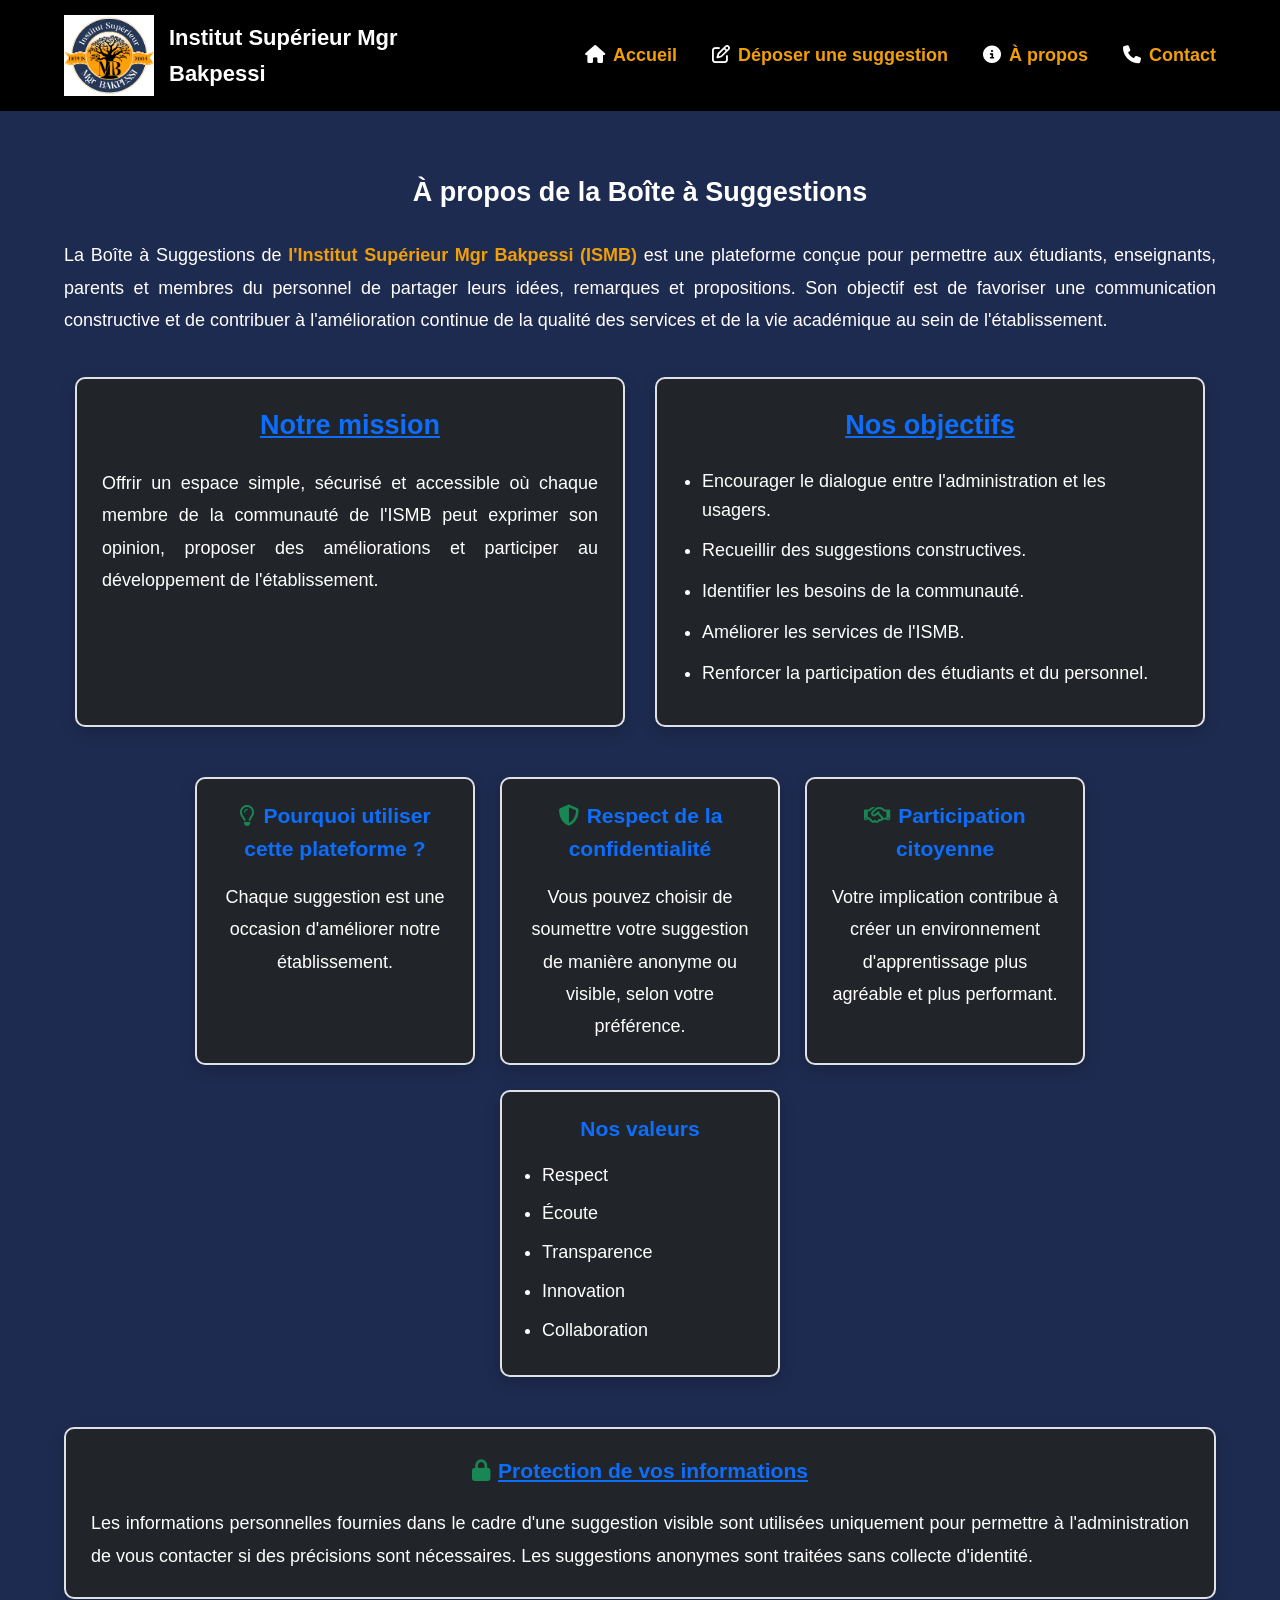
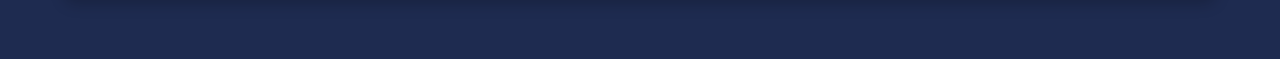
==== apropos.html @ 0215d86a "Add files via upload" ====
<!DOCTYPE html>
<html lang="en">

<head>
    <meta charset="UTF-8">
    <meta name="viewport" content="width=device-width, initial-scale=1.0">
    <link rel="stylesheet" href="https://cdnjs.cloudflare.com/ajax/libs/font-awesome/6.7.2/css/all.min.css">
    <link rel="stylesheet" href="https://fontawesome.com/icons/classic/regular/house">
    <link rel="stylesheet" href="styles.css">
    <title>ISMB Boite de suggestion</title>
</head>

<body>
    <!-- le_conterneur -->
    <section class="">
        <!-- nave -->
        <nav>

            <!-- logo de l'ecole -->
            <div id="logo">
                <img src="téléchargement.png" alt="logoISMB">
                <h1>Institut Supérieur Mgr Bakpessi</h1>
            </div>
            <div id="navbar">
                <a href="index.html"><i class="fa-solid fa-house"></i>Accueil</a>
                <a href="suggestion.html"><i class="fa-regular fa-pen-to-square"></i>Déposer une suggestion</a>
                <a href="apropos.html"><i class="fa-solid fa-circle-info"></i>À propos</a>
                <a href="contact.html"><i class="fa-solid fa-phone"></i>Contact</a>
            </div>
        </nav>
        <div class="apropos">

            <h1 id="titre">À propos de la Boîte à Suggestions</h1>
            <p>La Boîte à Suggestions de <b id="ismb">l'Institut Supérieur Mgr Bakpessi (ISMB)</b> est une plateforme
                conçue pour permettre aux étudiants, enseignants, parents et membres du personnel de
                partager leurs idées, remarques et propositions. Son objectif est de favoriser une communication
                constructive et de contribuer à l'amélioration continue de la qualité des services et de la vie
                académique au sein de l'établissement.</p>
            <div class="aproposelement">

                
                <div class="missobj">

                    <h2><u>Notre mission</u></h2>
                    <p>Offrir un espace simple, sécurisé et accessible où chaque membre de la communauté de l'ISMB peut
                        exprimer son opinion, proposer des améliorations et participer au développement de l'établissement.
                    </p>
                </div>
                <div class="missobj">

                    <h2><u>Nos objectifs</u></h2>
                    <ul>
                        <li>Encourager le dialogue entre l'administration et les usagers.</li>
                        <li>Recueillir des suggestions constructives.</li>
                        <li>Identifier les besoins de la communauté.</li>
                        <li>Améliorer les services de l'ISMB.</li>
                        <li>Renforcer la participation des étudiants et du personnel.</li>
    
                    </ul>
                </div>
            </div>
            <div id="but">
                <div id="elementbut">
                    <h3> <i class="fa-regular fa-lightbulb"></i>Pourquoi utiliser cette plateforme ?</h3>
                    <p>Chaque suggestion est une occasion d'améliorer notre établissement.</p>
                </div>
                <div id="elementbut">
                    <h3><i class="fa-solid fa-shield-halved"></i>Respect de la confidentialité</h3>
                    <p>Vous pouvez choisir de soumettre votre suggestion de manière anonyme ou visible, selon votre
                        préférence.</p>
                </div>
                <div id="elementbut">
                    <h3> <i class="fa-regular fa-handshake"></i>Participation citoyenne</h3>
                    <p>Votre implication contribue à créer un environnement d'apprentissage plus agréable et plus
                        performant.</p>
                </div>
                <div id="elementbut">
                <h3>Nos valeurs</h3>
                <ul>
                    <li>Respect</li>
                    <li>Écoute</li>
                    <li>Transparence</li>
                    <li>Innovation</li>
                    <li>Collaboration</li>
                </ul>
            </div>
            </div>
            
            <div id="finelement">
                <h3 id="titre"><i class="fa-solid fa-lock"></i><u>Protection de vos informations</u></h3>
                <p>Les informations personnelles fournies dans le cadre d'une suggestion visible sont utilisées
                    uniquement pour
                    permettre à l'administration de vous contacter si des précisions sont nécessaires. Les suggestions
                    anonymes
                    sont traitées sans collecte d'identité.
                </p>
            </div>
        </div>
    </section>
    <script src="script.js"></script>
</body>

</html>
---- styles.css ----
/*  VARIABLES */

:root{
    --bleu-nuit:#1e2b50;
    --orange:#f29f05;
    --blanc:#ffffff;
    --noir:#000000;

    --couleur-principale:#0d6efd;
    --couleur-secondaire:#0a58ca;
    --couleur-fond:#f8f9fa;
    --couleur-noir:#212529;
    --couleur-gris:#6c757d;
    --couleur-bordure:#dee2e6;
    --couleur-succes:#198754;
    --couleur-erreur:#dc3545;

    --ombre:0 5px 15px rgba(0,0,0,.2);
    --transition:.3s ease;
    --radius:8px;
}

/*  RESET CSS */

*{
    margin:0;
    padding:0;
    box-sizing:border-box;
}

html{
    scroll-behavior:smooth;
}

body{
    background:var(--bleu-nuit);
    color:var(--blanc);
    font-family:Arial, Helvetica, sans-serif;
    font-size:18px;
    line-height:1.6;
}

/* ELEMENTS GENERAUX */

img{
    max-width:100%;
    height:auto;
    display:block;
}

a{
    text-decoration:none;
}

ul{
    list-style:none;
}

button{
    cursor:pointer;
    transition:var(--transition);
}

input,
textarea,
select{
    width:100%;
    padding:12px;
    border:none;
    border-radius:var(--radius);
    outline:none;
    font-size:16px;
}

textarea{
    resize:vertical;
    min-height:150px;
}

label{
    display:flex;
    flex-direction:column;
    gap:6px;
    margin-bottom:15px;
}

section{
    width:100%;

}
/* NAVBAR */

nav{
    background:var(--noir);

    display:flex;

    justify-content:space-between;

    align-items:center;

    padding:15px 5%;

    flex-wrap:wrap;

    gap:20px;
}

/* LOGO */

#logo{

    display:flex;

    align-items:center;

    gap:15px;

    max-width:420px;

}

#logo img{

    width:90px;

}

#logo h1{

    font-size:22px;

    color:var(--blanc);

}

/* MENU */

#navbar{

    display:flex;

    gap:35px;

    flex-wrap:wrap;

}

#navbar a{

    color:var(--orange);

    font-weight:bold;

    transition:var(--transition);

}

#navbar a:hover{

    color:var(--couleur-principale);

}

#navbar i{

    margin-right:8px;

    color:var(--blanc);

}
/* ACCUEIL */

#acceuilbody{
    max-width:900px;
    width:90%;
    margin:80px auto;
    text-align:center;
}

#acceuilbody h1{
    font-size:2.5rem;
    margin-bottom:25px;
    color:var(--blanc);
}

#acceuilbody p{
    margin-bottom:20px;
    font-size:1.2rem;
}

#ano{
    color:var(--couleur-succes);
    font-weight:bold;
}

#acceuilbody button{
    margin-top:30px;
    padding:15px 25px;
    background:var(--couleur-erreur);
    border:none;
    border-radius:8px;
    transition:.3s;
}

#acceuilbody button:hover{
    background:var(--orange);
    transform:translateY(-3px);
}

#acceuilbody button a{
    color:white;
    font-size:18px;
    font-weight:bold;
}
/* PAGE SUGGESTION */

.cadresuggestion{

    width:90%;

    max-width:1000px;

    margin:50px auto;

}

.suggestion{

    background:var(--couleur-noir);

    border-radius:10px;

    padding:30px;

    box-shadow:var(--ombre);

}

.suggestion h1{

    text-align:center;

    margin-bottom:20px;

}

.suggestion p{

    text-align:center;

}

.suggestion b{

    color:var(--orange);

}

#listsuggestion{

    width:90%;

    margin:20px auto;

}

#listsuggestion li{

    margin:12px 0;

}

#listsuggestion b{

    color:var(--couleur-succes);

}
/* message*/
#message{
    color: green;
    font-weight: bold;
    display: none;
}

/* Choix identité */
#choi_utilisateur{
    display: flex;
    justify-content: center;
    gap: 20px;
    margin: 20px 0;
}
#choi_utilisateur label{
    padding: 12px 25px;
    border: 2px solid #0d6efd;
    border-radius: 10px;
    cursor: pointer;
    font-weight: bold;
    transition: 0.3s;
    user-select: none;
}
#choi_utilisateur label:hover{
    background-color: #0d6efd;
    color: white;
}
#choi_utilisateur 
/*input[type="radio"]{
    display: none;
}*/
#choi_utilisateur 
input[type="radio"]:checked + label{
    background-color: red;
    color: white;
    border-color: #0d6efd;

}
#chois_identiter{

    margin-top:35px;

    text-align:center;

}

#choix{

    display:flex;

    justify-content:center;

    gap:40px;

    margin-top:20px;

}

/* Informations utilisateur */

#utilisateur{

    margin-top:30px;

}

#nom_prenom{

    display:grid;

    grid-template-columns:repeat(2,1fr);

    gap:20px;

}

/* Catégorie */

#categorie{

    margin-top:25px;

    display:flex;

    flex-direction:column;

    gap:15px;

}

/*Sujet */

.sujet{

    margin-top:25px;

}

.sujet button{

    margin-top:20px;

    background:var(--couleur-erreur);

    color:white;

    padding:15px;

    border:none;

    border-radius:8px;

    width:200px;

    transition:.3s;

}

.sujet button:hover{

    background:var(--orange);
    transform: translateY(-8px);

}
#btn {
    display: none;

    margin-top:20px;

    background:var(--couleur-principale);

    color:white;

    padding:15px;

    border:none;

    border-radius:8px;

    width:200px;

    transition:.3s;

}

#btn:hover{

    background:var(--couleur-succes);
    transform: translateY(-8px);

}

#pfinsuggestion{

    margin-top:25px;

    background:black;

    padding:15px;

    border-radius:8px;

    text-align:center;

}

#pfinsuggestion b{

    color:var(--couleur-succes);

}
/*PAGE À PROPOS */

.apropos{
    width: 90%;
    max-width: 1200px;
    margin: 60px auto;
}

.apropos h1{
    text-align: center;
    margin-bottom: 25px;
}

.apropos p{
    margin-top: 15px;
    text-align: justify;
    line-height: 1.8;
}

#ismb{
    color: var(--orange);
    font-weight: bold;
}

/*Mission et Objectifs */

.aproposelement{
    display: flex;
    justify-content: center;
    align-items: stretch;
    gap: 30px;
    flex-wrap: wrap;
    margin-top: 40px;
}

.missobj{
    flex: 1;
    min-width: 320px;
    max-width: 550px;
    background: var(--couleur-noir);
    border: 2px solid var(--couleur-bordure);
    border-radius: 10px;
    padding: 25px;
    box-shadow: var(--ombre);
    transition: .3s;
}

.missobj:hover{
    transform: translateY(-8px);
}

.missobj h2{
    color: var(--couleur-principale);
    text-align: center;
    margin-bottom: 20px;
}

.missobj p{
    text-align: justify;
}

.missobj ul{
    margin-top: 15px;
    padding-left: 20px;
}

.missobj ul li{
    list-style: disc;
    margin-bottom: 12px;
}

/*Pourquoi utiliser */

#but{
    display: flex;
    justify-content: center;
    flex-wrap: wrap;
    gap: 25px;
    margin-top: 50px;
}

#elementbut{
    width: 280px;
    min-height: 260px;
    padding: 20px;
    background: var(--couleur-noir);
    border: 2px solid var(--couleur-bordure);
    border-radius: 10px;
    box-shadow: var(--ombre);
    transition: .3s;
}

#elementbut:hover{
    transform: translateY(-10px);
    border-color: var(--couleur-principale);
    box-shadow: 0 0 15px var(--blanc);
}

#elementbut h3{
    color: var(--couleur-principale);
    margin-bottom: 15px;
    text-align: center;
}

#elementbut p{
    text-align: center;
}

#elementbut ul{
    margin-top: 15px;
    padding-left: 20px;
}

#elementbut ul li{
    list-style: disc;
    margin-bottom: 10px;
}

.apropos i{
    color: var(--couleur-succes);
    margin-right: 8px;
}

/*Protection des informations */

#finelement{
    margin-top: 50px;
    padding: 25px;
    background: var(--couleur-noir);
    border: 2px solid var(--couleur-bordure);
    border-radius: 10px;
    box-shadow: var(--ombre);
}
#finelement:hover{
 transform: translateY(-10px);
 border: 2px solid #0a58ca;
 box-shadow: 0 0 8px var(--orange);
}

#finelement h3{
    text-align: center;
    color: var(--couleur-principale);
    margin-bottom: 20px;
}

#finelement p{
    text-align: justify;
}
/* PAGE CONTACT */

.contact{
    width: 90%;
    max-width: 800px;
    margin: 60px auto 30px;
    text-align: center;
}

.contact h1{
    margin-bottom: 20px;
    color: var(--orange);
}

.contact p{
    line-height: 1.8;
}

/* Formulaire de contact*/

#cadremessage{
    width: 90%;
    max-width: 600px;
    margin: 40px auto;
}

#cadremessage h1{
    text-align: center;
    color: var(--couleur-succes);
    margin-bottom: 20px;
}

#message{
    background: var(--couleur-noir);
    border: 2px solid var(--couleur-bordure);
    border-radius: 10px;
    padding: 25px;
    box-shadow: var(--ombre);
}

#message label{
    display: flex;
    flex-direction: column;
    text-align: left;
    margin-bottom: 18px;
    font-weight: bold;
}

#message input{
    margin-top: 8px;
    padding: 12px;
    border: none;
    border-radius: 8px;
    outline: none;
    transition: .3s;
}

#message input:focus{
    box-shadow: 0 0 10px var(--couleur-principale);
}

#message i{
    color: var(--orange);
    margin-right: 8px;
}

#message button{
    width: 100%;
    padding: 14px;
    margin-top: 10px;
    border: none;
    border-radius: 8px;
    background: var(--couleur-erreur);
    color: var(--blanc);
    font-size: 18px;
    cursor: pointer;
    transition: .3s;
}

#message button:hover{
    background: var(--orange);
    color: var(--noir);
}

/*Adresse*/

#address{
    width: 90%;
    max-width: 1000px;
    margin: 40px auto;
    display: flex;
    justify-content: space-between;
    flex-wrap: wrap;
    gap: 20px;
}

#address p{
    flex: 1;
    min-width: 250px;
    background: var(--couleur-noir);
    padding: 20px;
    border-radius: 10px;
    border: 2px solid var(--couleur-bordure);
    box-shadow: var(--ombre);
}

#address i{
    color: var(--orange);
    margin-right: 8px;
}

#address a{
    color: var(--orange);
    text-decoration: none;
    transition: .3s;
}

#address a:hover{
    color: var(--couleur-succes);
}

/*Footer*/

footer{
    margin-top: 50px;
    background: var(--noir);
    padding: 25px;
    display: flex;
    justify-content: space-between;
    align-items: center;
    flex-wrap: wrap;
    gap: 20px;
}

footer h4{
    color: var(--orange);
}

footer p{
    display: flex;
    align-items: center;
    gap: 8px;
}

footer i{
    color: var(--orange);
}

footer a{
    color: var(--blanc);
    text-decoration: none;
    transition: .3s;
}

footer a:hover{
    color: var(--orange);
}/*  RESPONSIVE*/

/*Tablette*/

@media screen and (max-width: 992px){

    body{
        font-size:17px;
    }

    nav{
        flex-direction:column;
        gap:20px;
        padding:20px;
    }

    #logo{
        justify-content:center;
        text-align:center;
    }

    #navbar{
        justify-content:center;
        gap:20px;
    }

    .aproposelement{
        flex-direction:column;
        align-items:center;
    }

    #address{
        flex-direction:column;
    }

    footer{
        justify-content:center;
        text-align:center;
    }

}

/* responsive*/

@media screen and (max-width:768px){

    body{
        font-size:16px;
    }

    /* Navigation */

    #logo{
        flex-direction:column;
    }

    #logo img{
        width:80px;
        height:auto;
    }

    #logo h1{
        font-size:20px;
        text-align:center;
    }

    #navbar{
        flex-direction:column;
        align-items:center;
        width:100%;
        gap:15px;
    }

    #navbar a{
        width:100%;
        text-align:center;
        padding:10px;
        border-radius:8px;
        background:rgba(255,255,255,.05);
    }

    /* Accueil */

    #acceuilbody{
        margin-top:50px;
    }

    #acceuilbody h1{
        font-size:30px;
    }

    #acceuilbody p{
        font-size:17px;
    }

    #acceuilbody button{
        width:100%;
        max-width:250px;
    }

    /* Suggestion */

    .suggestion{
        padding:20px;
    }

    #choix{
        flex-direction:column;
        gap:15px;
    }

    #nom_prenom{
        flex-direction:column;
    }

    #categorie{
        max-width:100%;
    }

    .sujet{
        max-width:100%;
    }

    .sujet button{
        width:100%;
    }

    /* À propos */

    .missobj{
        width:100%;
    }

    #elementbut{
        width:100%;
    }

    #finelement{
        padding:20px;
    }

    /* Contact */

    #cadremessage{
        width:100%;
    }

    #message{
        width:100%;
    }

    #message button{
        width:100%;
    }

    #address{
        flex-direction:column;
        gap:20px;
    }

    footer{
        flex-direction:column;
        gap:15px;
    }

}

/* ---------- Très petits téléphones ---------- */

@media screen and (max-width:480px){

    body{
        font-size:15px;
    }

    #logo h1{
        font-size:18px;
    }

    #acceuilbody h1{
        font-size:24px;
    }

    .suggestion h1,
    .apropos h1,
    .contact h1{
        font-size:28px;
    }

    button{
        font-size:16px;
    }

}
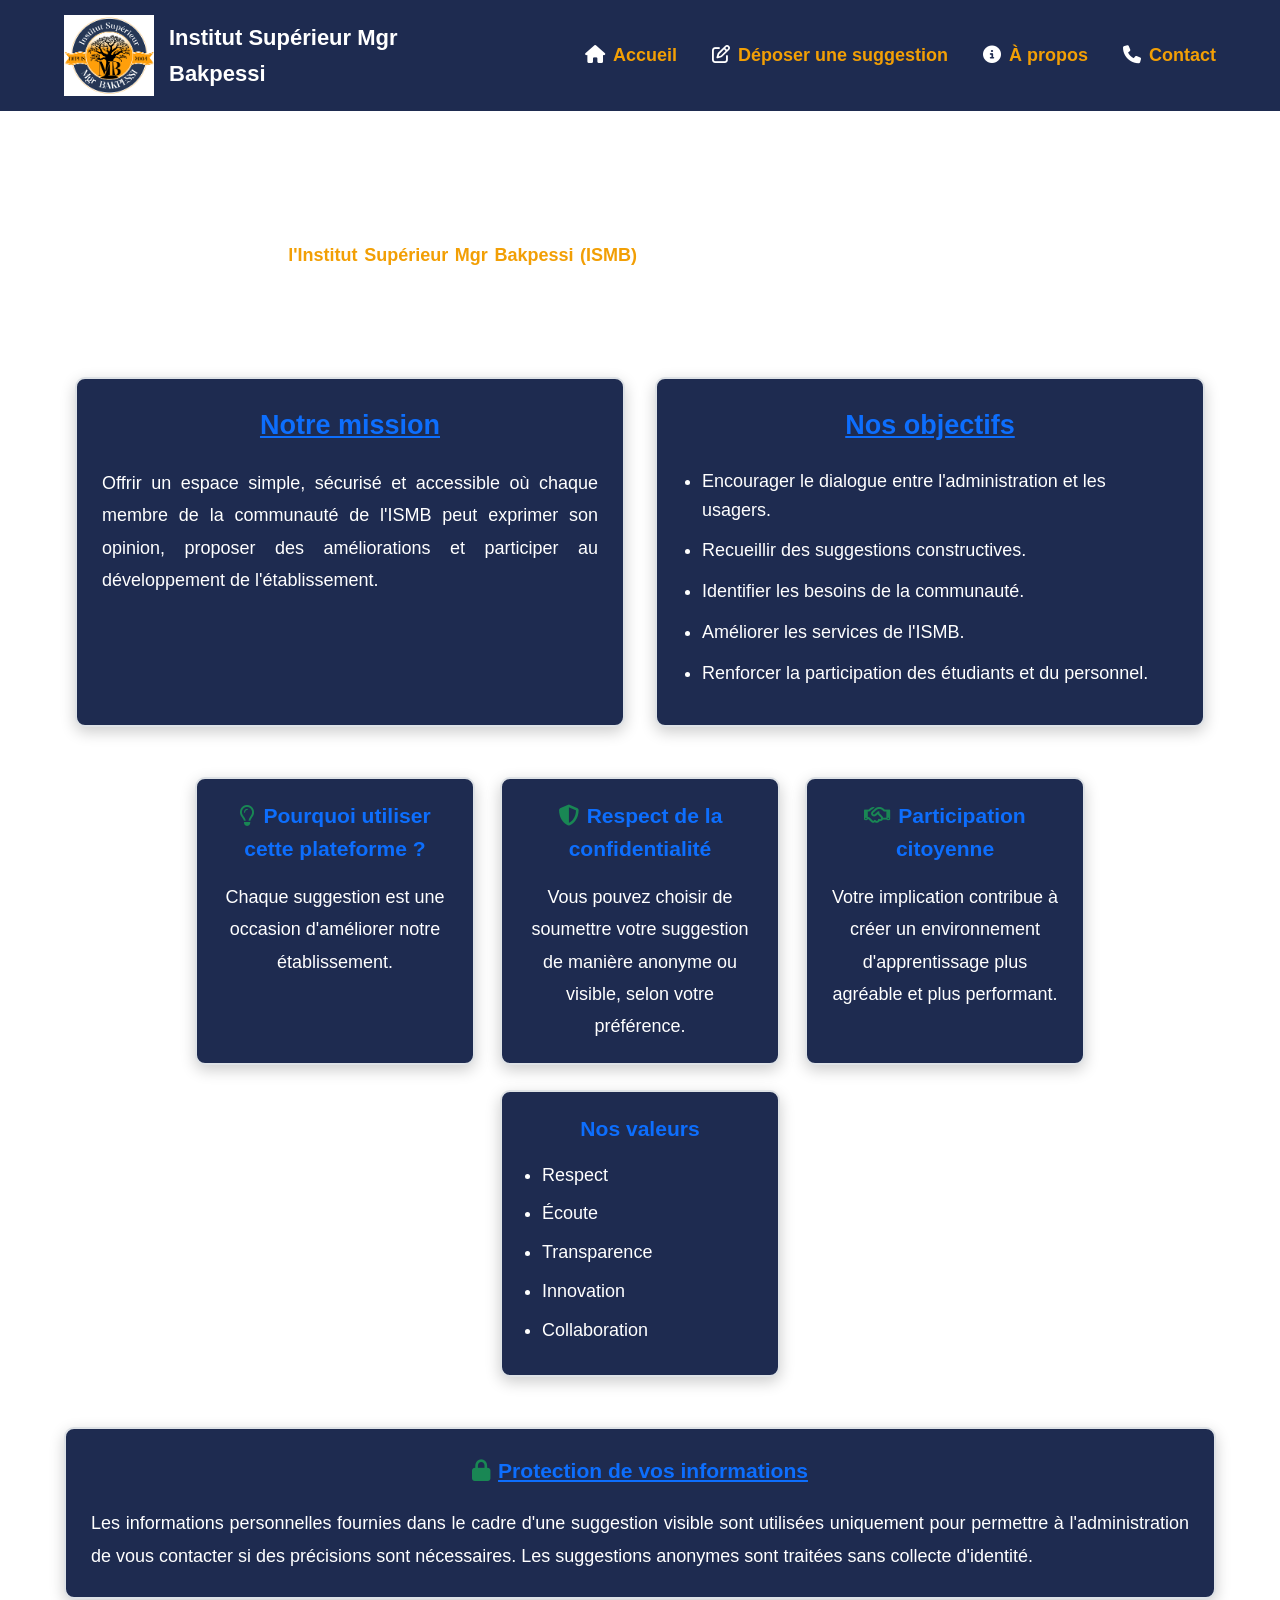
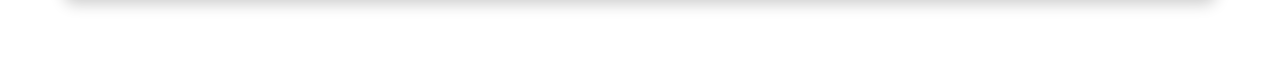
==== commit 7b68521a: "Add files via upload" ====
--- a/apropos.html
+++ b/apropos.html
@@ -21,6 +21,9 @@
                 <img src="téléchargement.png" alt="logoISMB">
                 <h1>Institut Supérieur Mgr Bakpessi</h1>
             </div>
+             <div id="btn-menu">
+                    <i class="fa-solid fa-bars"></i>
+                </div>
             <div id="navbar">
                 <a href="index.html"><i class="fa-solid fa-house"></i>Accueil</a>
                 <a href="suggestion.html"><i class="fa-regular fa-pen-to-square"></i>Déposer une suggestion</a>
@@ -97,7 +100,7 @@
             </div>
         </div>
     </section>
-    <script src="script.js"></script>
+    <script src="menu.js"></script>
 </body>
 
 </html>
--- a/styles.css
+++ b/styles.css
@@ -34,11 +34,37 @@
 }
 
 body{
-    background:var(--bleu-nuit);
+    
     color:var(--blanc);
     font-family:Arial, Helvetica, sans-serif;
     font-size:18px;
     line-height:1.6;
+
+    animation: fond 15s infinite;
+    background-size: cover;
+    background-position: center;
+    background-repeat: no-repeat;
+    
+    z-index: -2;
+
+}
+@keyframes fond {
+
+    0%{
+        background-image: url(img_3.jpg);
+    }
+
+    33%{
+        background-image: url(img_5.jpg);
+    }
+
+    66%{
+        background-image: url(img_4.jpg);
+    }
+
+    100%{
+        background-image: url(ismb_infra_structure.png);
+    }
 }
 
 /* ELEMENTS GENERAUX */
@@ -92,7 +118,7 @@
 /* NAVBAR */
 
 nav{
-    background:var(--noir);
+    background:var(--bleu-nuit);
 
     display:flex;
 
@@ -170,6 +196,56 @@
     color:var(--blanc);
 
 }
+
+/* trait  */
+
+/* Bouton hamburger caché sur ordinateur */
+#btn-menu{
+    display: none;
+    font-size: 30px;
+    cursor: pointer;
+}
+
+/* Version téléphone */
+@media (max-width:768px){
+
+    /* Afficher le bouton */
+    #btn-menu{
+        display: block;
+        z-index: 1;
+    
+        
+    }
+    #btn-menu i{
+      
+      margin-right: 220px;
+    }
+
+    /* Cacher le menu hors de l'écran */
+    #navbar{
+        position: fixed;
+        top: 0;
+        right: -850px;
+    
+        
+
+        background-color: rgba(121,120,120,0.95);
+
+        display: flex;
+        flex-direction: column;
+        align-items: center;
+        justify-content: center;
+        gap: 30px;
+
+        transition: right 0.4s ease;
+    }
+
+    /* Menu visible */
+    #navbar.active{
+        right: 0;
+    }
+}
+
 /* ACCUEIL */
 
 #acceuilbody{
@@ -196,7 +272,7 @@
 }
 
 #acceuilbody button{
-    margin-top:30px;
+    margin-top:20px;
     padding:15px 25px;
     background:var(--couleur-erreur);
     border:none;
@@ -228,7 +304,7 @@
 
 .suggestion{
 
-    background:var(--couleur-noir);
+    background:var(--bleu-nuit);
 
     border-radius:10px;
 
@@ -340,7 +416,20 @@
 #utilisateur{
 
     margin-top:30px;
-
+    position: relative;
+    overflow: hidden;
+    border-radius: 15px;
+    padding: 30px;
+    z-index: 1;
+    background-color: var(--bleu-nuit);
+
+}
+
+/* form */
+form{
+    display: flex;
+    flex-direction: column;
+    gap: 15px;
 }
 
 #nom_prenom{
@@ -487,7 +576,7 @@
     flex: 1;
     min-width: 320px;
     max-width: 550px;
-    background: var(--couleur-noir);
+    background: var(--bleu-nuit);
     border: 2px solid var(--couleur-bordure);
     border-radius: 10px;
     padding: 25px;
@@ -533,7 +622,7 @@
     width: 280px;
     min-height: 260px;
     padding: 20px;
-    background: var(--couleur-noir);
+    background: var(--bleu-nuit);
     border: 2px solid var(--couleur-bordure);
     border-radius: 10px;
     box-shadow: var(--ombre);
@@ -576,7 +665,7 @@
 #finelement{
     margin-top: 50px;
     padding: 25px;
-    background: var(--couleur-noir);
+    background: var(--bleu-nuit);
     border: 2px solid var(--couleur-bordure);
     border-radius: 10px;
     box-shadow: var(--ombre);
@@ -628,57 +717,7 @@
     margin-bottom: 20px;
 }
 
-#message{
-    background: var(--couleur-noir);
-    border: 2px solid var(--couleur-bordure);
-    border-radius: 10px;
-    padding: 25px;
-    box-shadow: var(--ombre);
-}
-
-#message label{
-    display: flex;
-    flex-direction: column;
-    text-align: left;
-    margin-bottom: 18px;
-    font-weight: bold;
-}
-
-#message input{
-    margin-top: 8px;
-    padding: 12px;
-    border: none;
-    border-radius: 8px;
-    outline: none;
-    transition: .3s;
-}
-
-#message input:focus{
-    box-shadow: 0 0 10px var(--couleur-principale);
-}
-
-#message i{
-    color: var(--orange);
-    margin-right: 8px;
-}
-
-#message button{
-    width: 100%;
-    padding: 14px;
-    margin-top: 10px;
-    border: none;
-    border-radius: 8px;
-    background: var(--couleur-erreur);
-    color: var(--blanc);
-    font-size: 18px;
-    cursor: pointer;
-    transition: .3s;
-}
-
-#message button:hover{
-    background: var(--orange);
-    color: var(--noir);
-}
+
 
 /*Adresse*/
 
@@ -695,7 +734,7 @@
 #address p{
     flex: 1;
     min-width: 250px;
-    background: var(--couleur-noir);
+    background: var(--bleu-nuit);
     padding: 20px;
     border-radius: 10px;
     border: 2px solid var(--couleur-bordure);
@@ -719,40 +758,57 @@
 
 /*Footer*/
 
-footer{
+#footercontacte{
     margin-top: 50px;
-    background: var(--noir);
+    background: var(--bleu-nuit);
     padding: 25px;
     display: flex;
     justify-content: space-between;
     align-items: center;
     flex-wrap: wrap;
     gap: 20px;
-}
-
-footer h4{
+    
+}
+
+#footercontacte h4{
     color: var(--orange);
 }
 
-footer p{
+#footercontacte p{
     display: flex;
     align-items: center;
     gap: 8px;
 }
 
-footer i{
+#footercontacte i{
     color: var(--orange);
 }
 
-footer a{
+#footercontacte a{
     color: var(--blanc);
     text-decoration: none;
     transition: .3s;
 }
 
-footer a:hover{
+#footercontacte a:hover{
     color: var(--orange);
-}/*  RESPONSIVE*/
+}
+
+#footeracceuil{
+    text-align: center;
+     background-color:var(--bleu-nuit);
+    color: white;
+    padding: 15px;
+    
+}
+#footeracceuil p{
+    text-align: center;
+    margin: 0;
+    font-size: 16px;
+    
+}
+
+/*  RESPONSIVE*/
 
 /*Tablette*/
 
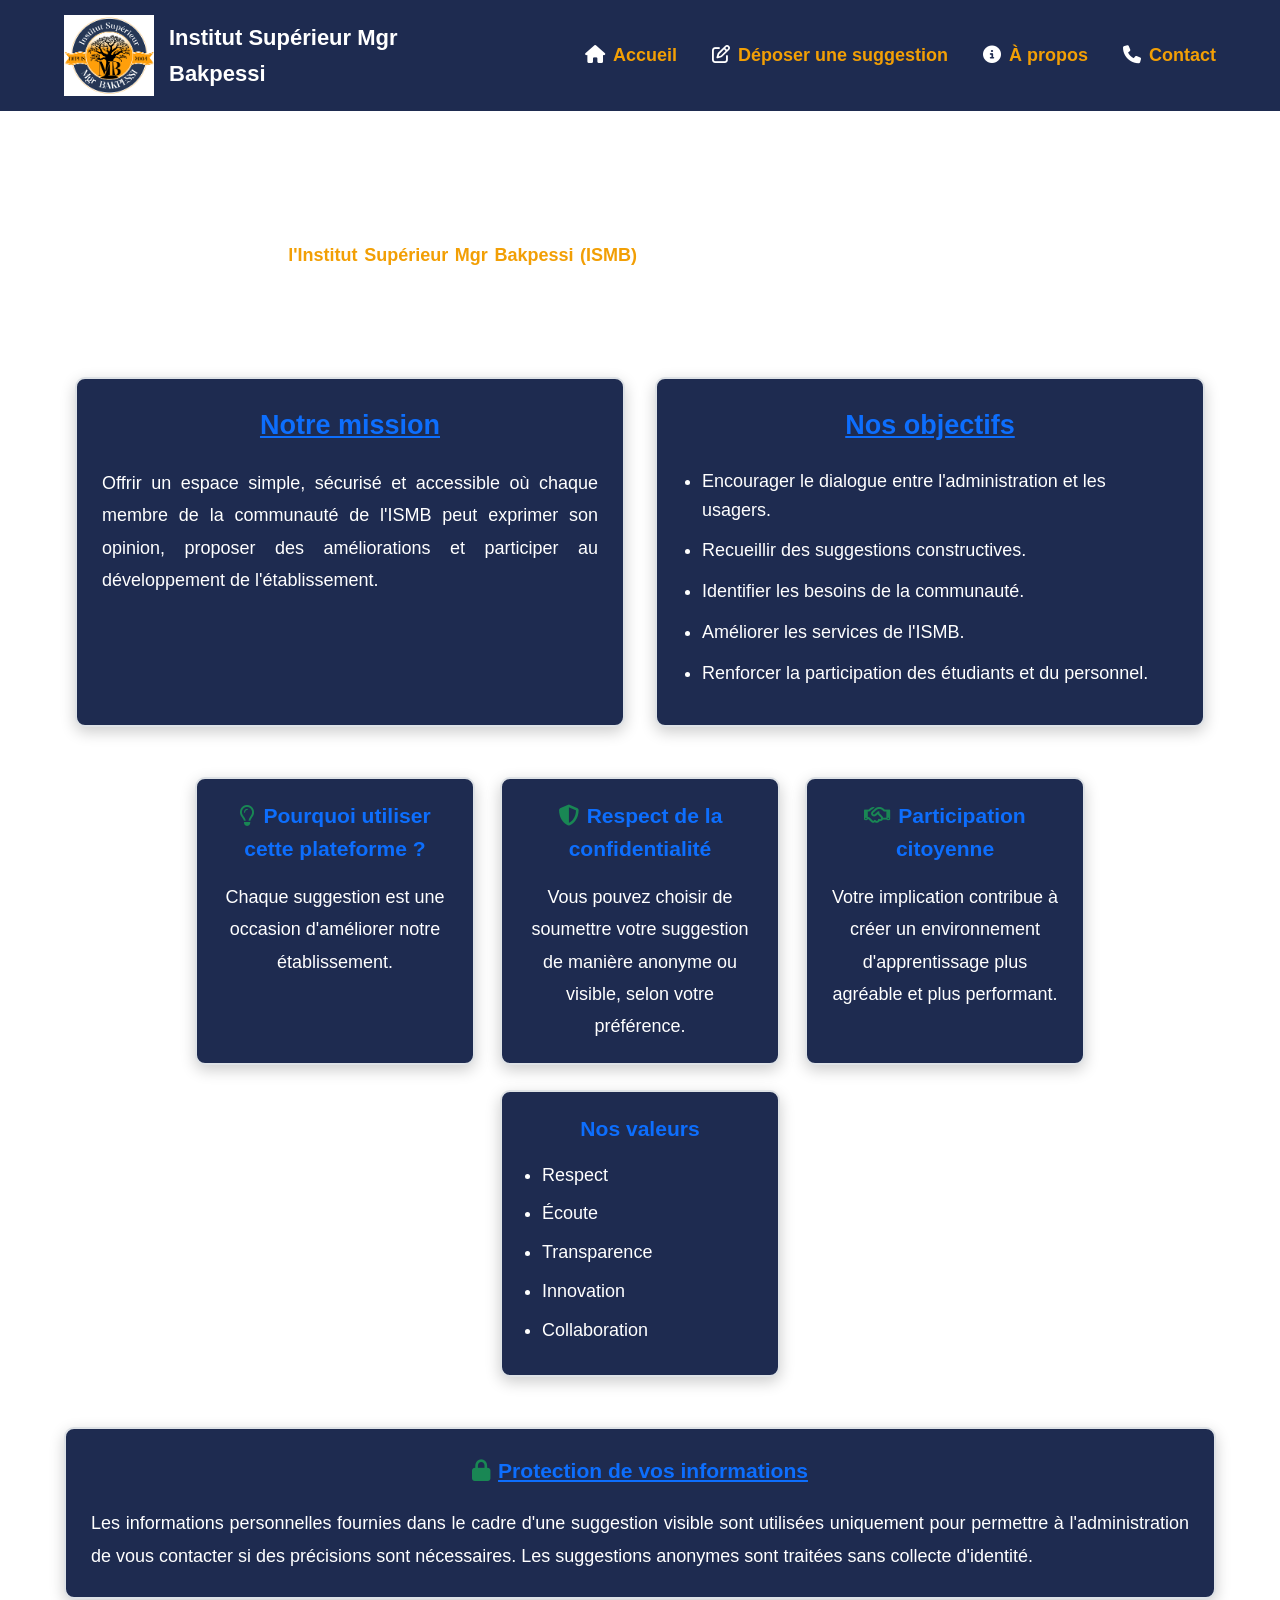
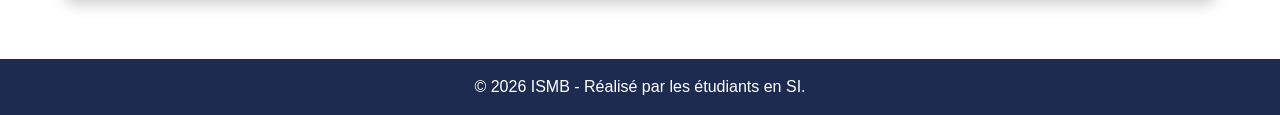
==== commit aac9167a: "Update apropos.html" ====
--- a/apropos.html
+++ b/apropos.html
@@ -99,8 +99,11 @@
                 </p>
             </div>
         </div>
+        <footer id="footeracceuil">
+            <p>© 2026 ISMB - Réalisé par les étudiants en SI.</p>
+        </footer>
     </section>
     <script src="menu.js"></script>
 </body>
 
-</html>+</html>
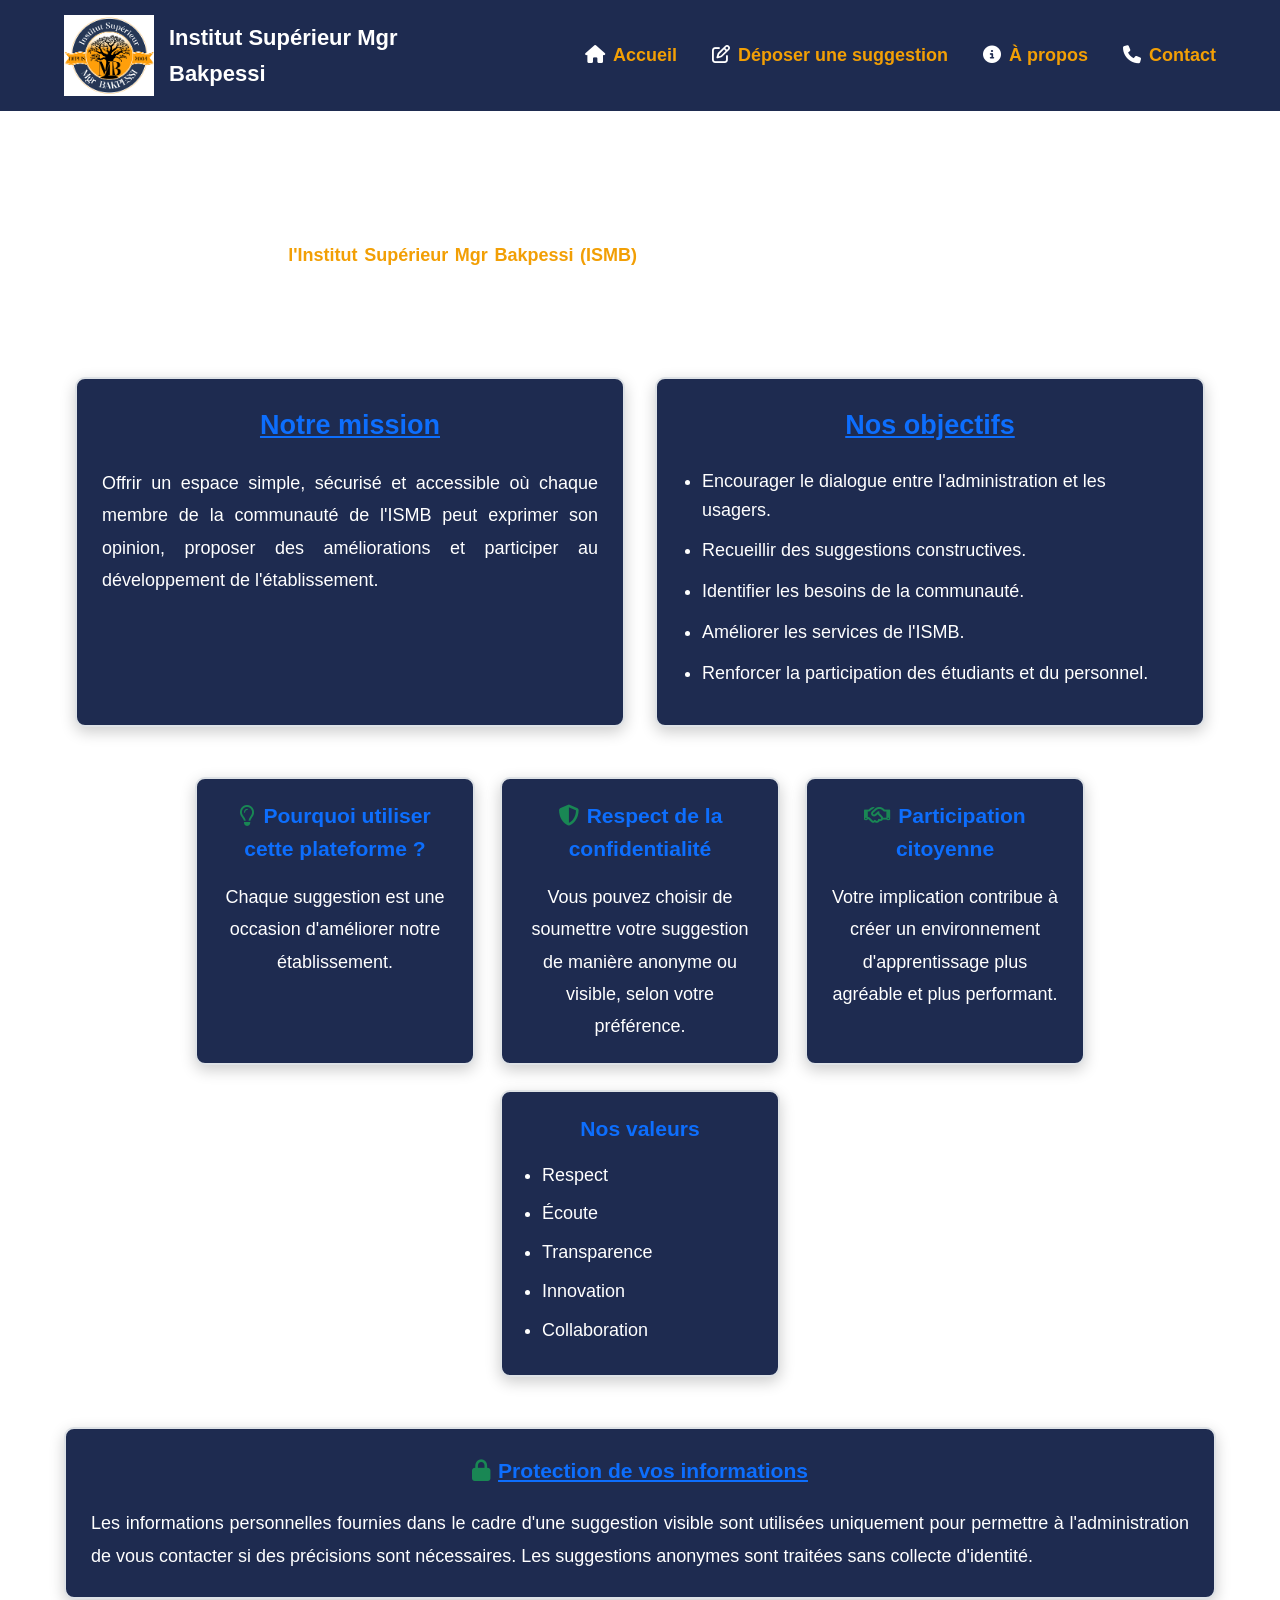
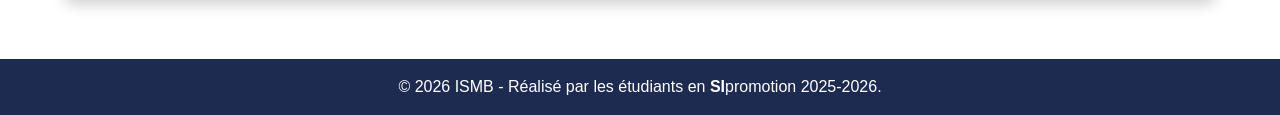
==== commit 3cafb85f: "Update apropos.html" ====
--- a/apropos.html
+++ b/apropos.html
@@ -100,7 +100,7 @@
             </div>
         </div>
         <footer id="footeracceuil">
-            <p>© 2026 ISMB - Réalisé par les étudiants en SI.</p>
+            <p>© 2026 ISMB - Réalisé par les étudiants en <b>SI</b>promotion 2025-2026.</p>
         </footer>
     </section>
     <script src="menu.js"></script>
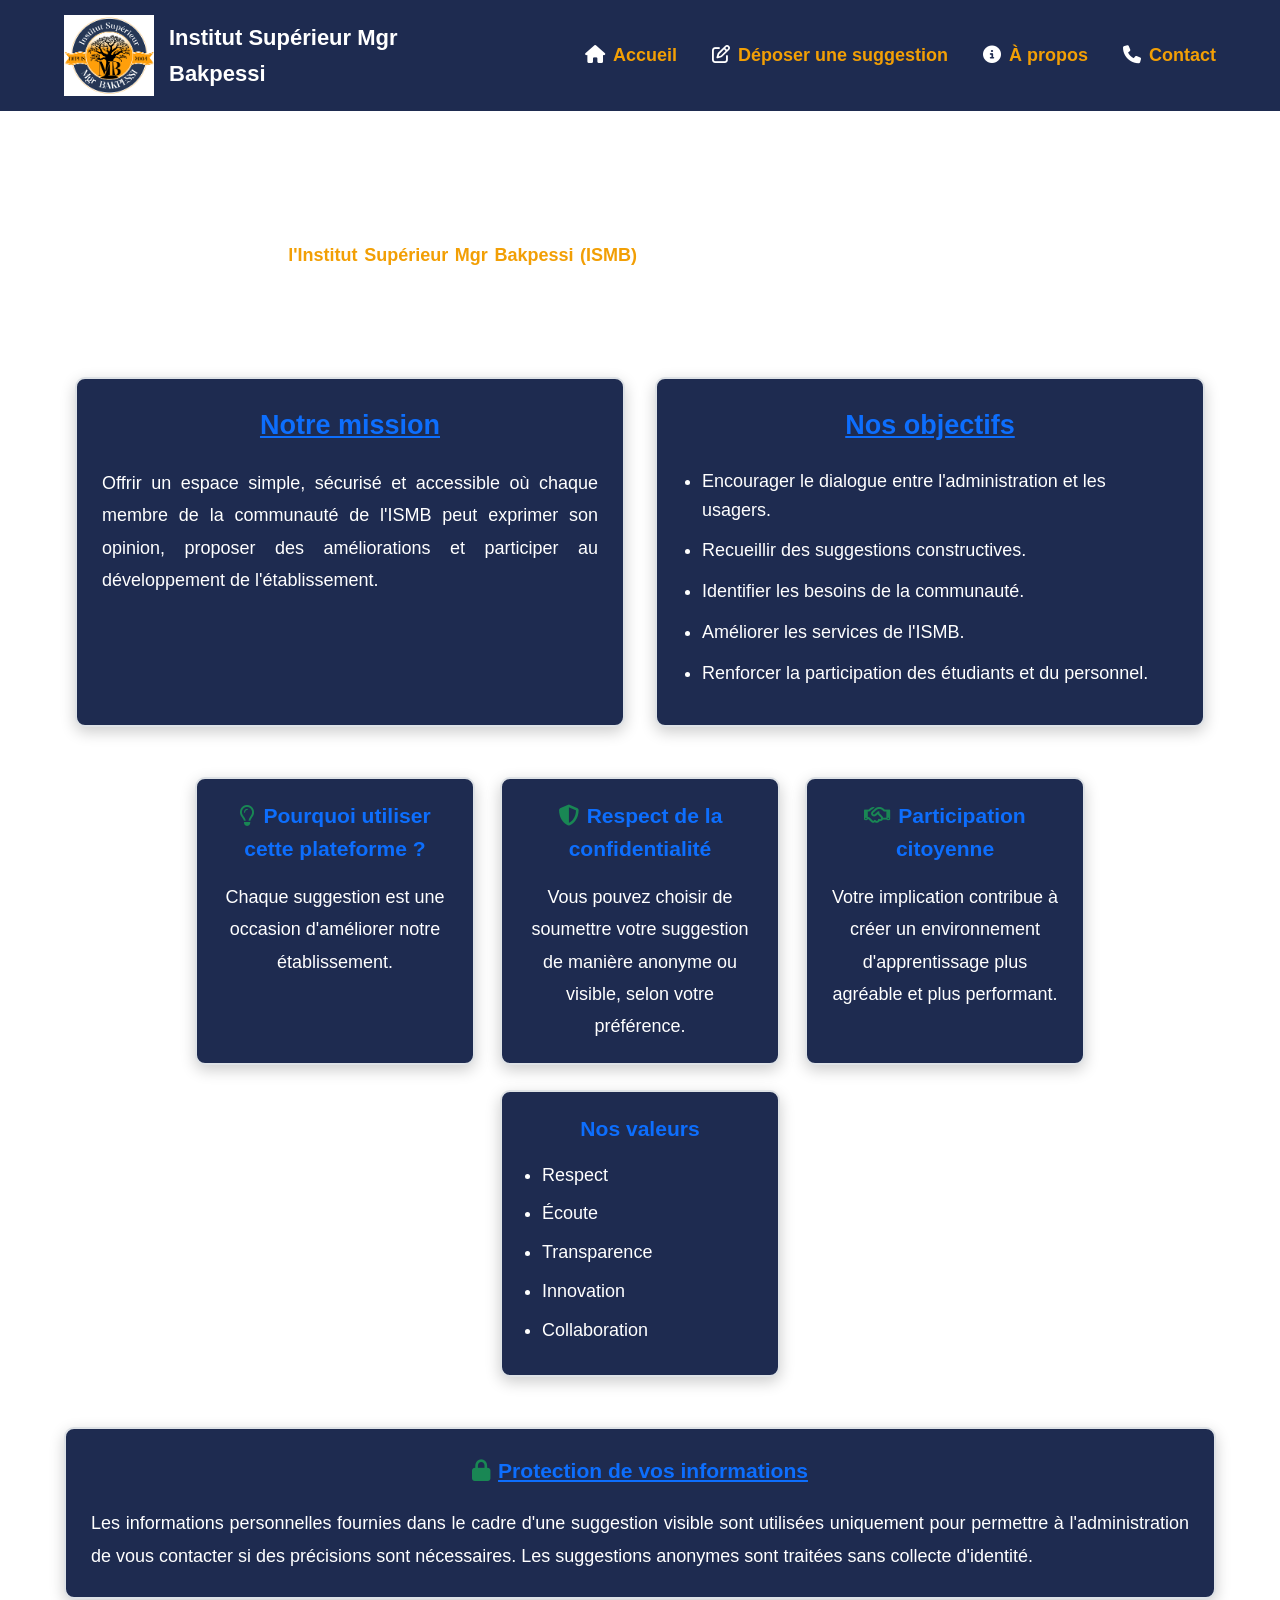
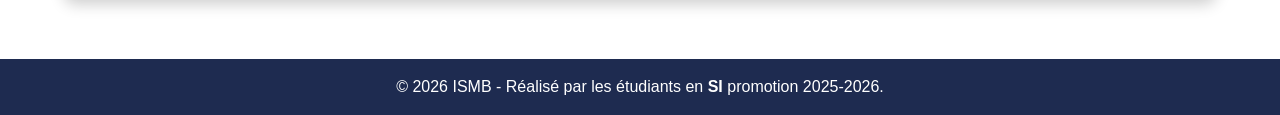
==== commit 818c5236: "Fix HTML formatting issues in apropos.html" ====
--- a/apropos.html
+++ b/apropos.html
@@ -100,7 +100,7 @@
             </div>
         </div>
         <footer id="footeracceuil">
-            <p>© 2026 ISMB - Réalisé par les étudiants en <b>SI</b>promotion 2025-2026.</p>
+            <p>© 2026 ISMB - Réalisé par les étudiants en <b>SI</b> promotion 2025-2026.</p>
         </footer>
     </section>
     <script src="menu.js"></script>
